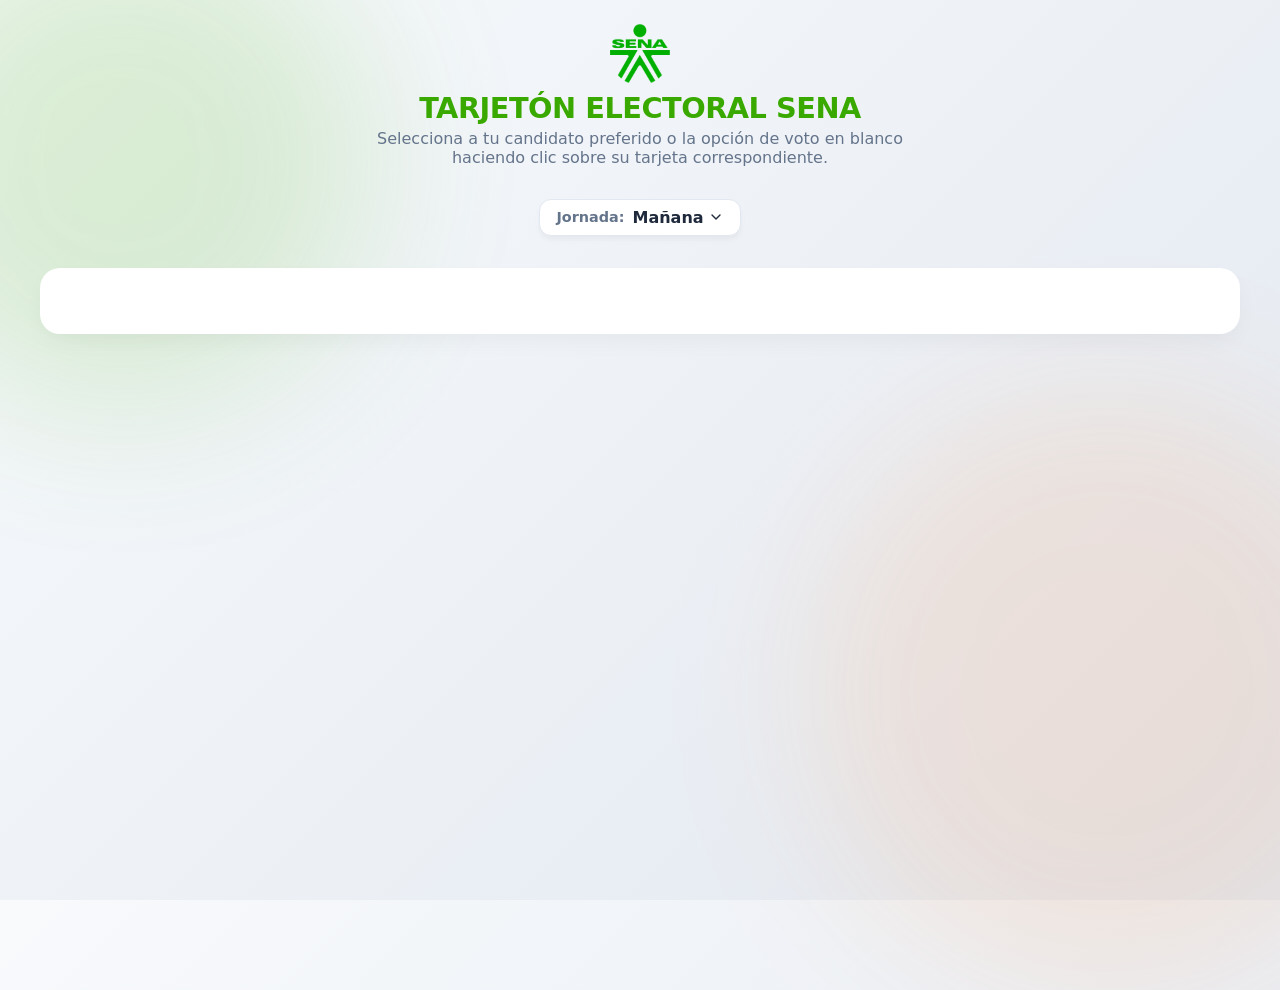
==== frontend/urna.html @ b86d9e75 "feat: rediseño de dashboard, filtros y exportacion pdf" ====
<!DOCTYPE html>
<html lang="es">
<head>
    <meta charset="UTF-8">
    <meta name="viewport" content="width=device-width, initial-scale=1.0">
    <title>Urna Virtual - VotaSena</title>
    <link rel="icon" type="image/png" href="assets/logo.png">
    <link rel="stylesheet" href="css/global.css?v=3">
    <link rel="stylesheet" href="css/urna.css?v=3">
</head>
<body>
    <!-- Decorative Blobs -->
    <div class="blob blob-1"></div>
    <div class="blob blob-2"></div>

    <img src="assets/logo.png" alt="SENA Logo" class="logo-header">
    <div class="urna-header-titles">
        <h1 class="urna-main-title">TARJETÓN ELECTORAL SENA</h1>
        <p class="urna-subtitle">Selecciona a tu candidato preferido o la opción de voto en blanco haciendo clic sobre su tarjeta correspondiente.</p>
    </div>
    
    <div class="jornada-selector" tabindex="0" id="jornadaSelectorContainer">
        <span class="jornada-label">Jornada:</span>
        <div class="custom-select">
            <span id="jornadaSelectedText">Mañana</span>
            <svg class="chevron-icon" xmlns="http://www.w3.org/2000/svg" width="16" height="16" viewBox="0 0 24 24" fill="none" stroke="currentColor" stroke-width="2" stroke-linecap="round" stroke-linejoin="round"><path d="m6 9 6 6 6-6"/></svg>
        </div>
        <div class="custom-options" id="jornadaOptions">
            <div class="custom-option selected" data-value="Mañana">Mañana</div>
            <div class="custom-option" data-value="Tarde">Tarde</div>
        </div>
    </div>
    <input type="hidden" id="jornadaSelect" value="Mañana">
    
    <div class="container">
        <div id="loader" class="loader"></div>
        <div id="tarjeton" class="candidatos-grid" style="display: none;">
            <!-- Los candidatos se inyectarán aquí con JS -->
        </div>
    </div>

    <!-- Modal de Confirmación -->
    <div class="modal-overlay" id="confirmModal">
        <div class="modal-content">
            <h2>¿Confirmas tu voto?</h2>
            <div id="modalCandidatoInfo" class="modal-info">
                <img id="modalImg" src="" alt="Candidato" class="modal-img">
                <h3 id="modalNombre" class="modal-nombre">Nombre</h3>
            </div>
            <div class="modal-buttons">
                <button class="btn-cancel" onclick="cerrarModal()">Cancelar</button>
                <button class="btn-confirm" onclick="enviarVoto()">Sí, Votar</button>
            </div>
        </div>
    </div>

    <!-- Pantalla de Éxito -->
    <div class="success-screen" id="successScreen">
        <div class="success-icon">✓</div>
        <h1>¡Voto Registrado!</h1>
        <p class="success-text">Gracias por participar. La pantalla se limpiará sola...</p>
    </div>

    <script src="js/urna.js"></script>
</body>
</html>
---- frontend/css/global.css ----
:root {
  --primary: #39A900;
  --primary-hover: #2d8200;
  --secondary: #FF6C00;
  --bg-color: #f8fafc;
  --card-bg: #ffffff;
  --text-main: #1e293b;
  --text-muted: #64748b;
  --success: #39A900;
  --border-color: #e2e8f0;
  --sidebar-width: 260px;
}

* {
  box-sizing: border-box;
  margin: 0;
  padding: 0;
  font-family: system-ui, -apple-system, "Segoe UI", Roboto, Helvetica, Arial, sans-serif;
}

body {
  background: linear-gradient(135deg, #f8fafc 0%, #e2e8f0 100%);
  color: var(--text-main);
  min-height: 100vh;
  overflow-x: hidden;
}

/* Compartidos */
.logo-header {
  width: 60px;
  height: auto;
  margin: 0 auto 0.5rem auto;
  display: block;
}

.mobile-logo {
  height: 40px;
}

h1 {
  font-size: 2.2rem;
  font-weight: 800;
  margin-bottom: 2rem;
  text-align: center;
  color: var(--primary);
  text-transform: uppercase;
  letter-spacing: -0.5px;
}

.container {
  max-width: 1200px;
  width: 100%;
  background: var(--card-bg);
  border: 1px solid rgba(255, 255, 255, 0.4);
  border-radius: 20px;
  padding: 2rem;
  box-shadow: 0 10px 25px -5px rgba(0, 0, 0, 0.05);
}

.icon {
  width: 1.2rem;
  height: 1.2rem;
  margin-right: 0.5rem;
  display: inline-block;
  vertical-align: middle;
}

/* Loader */
.loader {
  border: 4px solid var(--border-color);
  border-left-color: var(--primary);
  border-radius: 50%;
  width: 40px;
  height: 40px;
  animation: spin 1s linear infinite;
  margin: 2rem auto;
}

@keyframes spin { 0% { transform: rotate(0deg); } 100% { transform: rotate(360deg); } }

@media (max-width: 768px) {
  body:not(.admin-layout) {
    padding: 1rem;
  }
  .container {
    padding: 1.5rem;
  }
  h1 {
    font-size: 1.8rem;
  }
}
---- frontend/css/urna.css ----
/* LAYOUT DE LA URNA */
body:not(.admin-layout) {
  display: flex;
  flex-direction: column;
  align-items: center;
  padding: 1.5rem;
}

.urna-header-titles {
  text-align: center;
  margin-bottom: 2rem;
}

.urna-main-title {
  margin-bottom: 0.25rem;
  font-size: 1.8rem;
}

.urna-subtitle {
  color: var(--text-muted);
  font-size: 1rem;
  max-width: 600px;
  margin: 0 auto;
}

/* Decoración Blobs */
.blob {
  position: absolute;
  border-radius: 50%;
  filter: blur(80px);
  z-index: -1;
  opacity: 0.5;
  pointer-events: none;
}
.blob-1 {
  top: -10%; left: -10%; width: 500px; height: 500px;
  background: rgba(57, 169, 0, 0.3);
}
.blob-2 {
  bottom: -10%; right: -10%; width: 600px; height: 600px;
  background: rgba(255, 108, 0, 0.2);
}

/* Jornada Selector */
.jornada-selector {
  position: relative;
  margin-bottom: 2rem;
  background: var(--card-bg);
  padding: 0.5rem 1rem;
  border-radius: 12px;
  border: 1px solid var(--border-color);
  display: flex;
  align-items: center;
  gap: 0.5rem;
  box-shadow: 0 4px 6px -1px rgba(0,0,0,0.05);
  cursor: pointer;
  user-select: none;
  z-index: 50;
}

.jornada-label {
  font-size: 0.9rem;
  color: var(--text-muted);
  font-weight: 600;
}

.custom-select {
  display: flex;
  align-items: center;
  gap: 0.25rem;
  color: var(--text-main);
  font-weight: 700;
  font-size: 1rem;
}

.chevron-icon { transition: transform 0.2s ease; }
.jornada-selector.open .chevron-icon { transform: rotate(180deg); }

.custom-options {
  position: absolute;
  top: calc(100% + 0.5rem);
  left: 0; right: 0;
  background: var(--card-bg);
  border: 1px solid var(--border-color);
  border-radius: 12px;
  box-shadow: 0 10px 15px -3px rgba(0,0,0,0.1);
  overflow: hidden;
  opacity: 0;
  pointer-events: none;
  transform: translateY(-10px);
  transition: all 0.2s ease;
}

.jornada-selector.open .custom-options {
  opacity: 1;
  pointer-events: all;
  transform: translateY(0);
}

.custom-option {
  padding: 0.75rem 1rem;
  color: var(--text-main);
  font-weight: 600;
  transition: background 0.2s;
}
.custom-option:hover { background: var(--bg-color); }
.custom-option.selected {
  color: var(--primary);
  background: rgba(57, 169, 0, 0.05);
}

/* Grid de Candidatos (Urna) */
.candidatos-grid {
  display: grid;
  grid-template-columns: repeat(auto-fit, minmax(240px, 1fr));
  gap: 1.5rem;
  width: 100%;
}

.candidato-card {
  background: var(--card-bg);
  border: 1px solid var(--border-color);
  border-radius: 16px;
  padding: 0;
  text-align: center;
  cursor: pointer;
  transition: all 0.3s cubic-bezier(0.4, 0, 0.2, 1);
  position: relative;
  overflow: hidden;
  box-shadow: 0 4px 6px -1px rgba(0, 0, 0, 0.05);
  display: flex;
  flex-direction: column;
  justify-content: space-between;
}

.candidato-card:hover {
  transform: translateY(-5px);
  box-shadow: 0 15px 25px -5px rgba(0,0,0,0.1);
  border-color: var(--primary);
}

.candidato-card::before {
  content: '';
  position: absolute;
  top: 0; left: 0; right: 0; height: 4px;
  background: var(--candidato-color, var(--primary));
}

.card-image-wrapper {
  position: relative;
  padding: 1.5rem 1rem 1rem 1rem;
  display: flex;
  justify-content: center;
  align-items: center;
}

.card-color-backdrop {
  position: absolute;
  top: 0; left: 0; right: 0; bottom: 50%;
  background: var(--bg-color);
  z-index: 0;
  border-radius: 16px 16px 0 0;
}

.candidato-img {
  position: relative;
  z-index: 1;
  width: 110px;
  height: 110px;
  border-radius: 50%;
  margin: 0;
  object-fit: cover;
  object-position: center;
  border: 4px solid var(--border-color);
  background-color: white;
  transition: transform 0.4s cubic-bezier(0.34, 1.56, 0.64, 1);
}

.candidato-card:hover .candidato-img {
  transform: scale(1.1) translateY(-5px);
  box-shadow: 0 15px 25px -5px rgba(0,0,0,0.15);
}

.candidato-info {
  padding: 0 1rem 1.5rem 1rem;
  flex-grow: 1;
  display: flex;
  flex-direction: column;
  align-items: center;
}

.candidato-badge {
  font-size: 0.85rem;
  font-weight: 800;
  padding: 0.25rem 0.75rem;
  border-radius: 99px;
  text-transform: uppercase;
  letter-spacing: 0.05em;
  margin-bottom: 0.75rem;
  border-width: 1px;
  border-style: solid;
}

.candidato-nombre {
  font-size: 1.25rem;
  font-weight: 700;
  color: var(--text-main);
  margin: 0;
  line-height: 1.2;
}

.card-action {
  padding: 0.75rem 1rem;
  border-top: 1px solid var(--border-color);
  background: var(--bg-color);
  border-radius: 0 0 16px 16px;
  overflow: hidden;
  position: relative;
}

.btn-vote-hover {
  display: block;
  font-weight: 700;
  color: var(--primary);
  font-size: 0.9rem;
  transition: all 0.3s ease;
  transform: translateY(20px);
  opacity: 0;
}

.candidato-card:hover .btn-vote-hover {
  transform: translateY(0);
  opacity: 1;
}

.candidato-card:hover .card-action {
  background: rgba(57, 169, 0, 0.05);
}

/* Modal */
.modal-overlay {
  position: fixed; top: 0; left: 0; right: 0; bottom: 0;
  background: rgba(15, 23, 42, 0.6);
  backdrop-filter: blur(4px);
  display: flex; align-items: center; justify-content: center;
  opacity: 0; pointer-events: none;
  transition: opacity 0.3s ease;
  z-index: 1000;
}
.modal-overlay.active { opacity: 1; pointer-events: all; }

.modal-content {
  background: var(--card-bg);
  border: 1px solid var(--border-color);
  padding: 2rem;
  border-radius: 20px;
  text-align: center;
  max-width: 400px;
  width: 90%;
  transform: scale(0.9);
  transition: transform 0.3s cubic-bezier(0.34, 1.56, 0.64, 1);
  box-shadow: 0 20px 25px -5px rgba(0, 0, 0, 0.1);
}
.modal-overlay.active .modal-content { transform: scale(1); }

.modal-info { margin: 1.5rem 0; }
.modal-img {
  width: 120px; height: 120px;
  border-radius: 50%; object-fit: cover; object-position: center;
  border: 4px solid var(--primary);
}
.modal-nombre { font-size: 1.5rem; margin-top: 1rem; }

.modal-buttons {
  display: flex; gap: 0.75rem; justify-content: center; margin-top: 1.5rem;
}

button {
  padding: 0.75rem 1.5rem;
  border-radius: 10px;
  font-size: 1rem;
  font-weight: 600;
  cursor: pointer;
  border: none;
  transition: all 0.2s ease;
}

.btn-confirm { background: var(--primary); color: white; }
.btn-confirm:hover { background: var(--primary-hover); }
.btn-cancel { background: var(--bg-color); color: var(--text-main); border: 1px solid var(--border-color); }

/* Mensaje Éxito */
.success-screen {
  position: fixed; top: 0; left: 0; right: 0; bottom: 0;
  background: var(--bg-color);
  display: flex; flex-direction: column; align-items: center; justify-content: center;
  z-index: 2000;
  opacity: 0; pointer-events: none;
  transition: opacity 0.5s ease;
}
.success-screen.active { opacity: 1; pointer-events: all; }
.success-icon {
  font-size: 6rem; color: var(--primary); margin-bottom: 1rem;
  animation: scaleIn 0.5s cubic-bezier(0.34, 1.56, 0.64, 1) forwards;
}
.success-text { font-size: 1.2rem; color: var(--text-muted); margin-top: 1rem; }
@keyframes scaleIn { from { transform: scale(0); } to { transform: scale(1); } }

@media (max-width: 768px) {
  .candidatos-grid { grid-template-columns: 1fr; }
  .modal-content { padding: 2rem 1rem; }
}
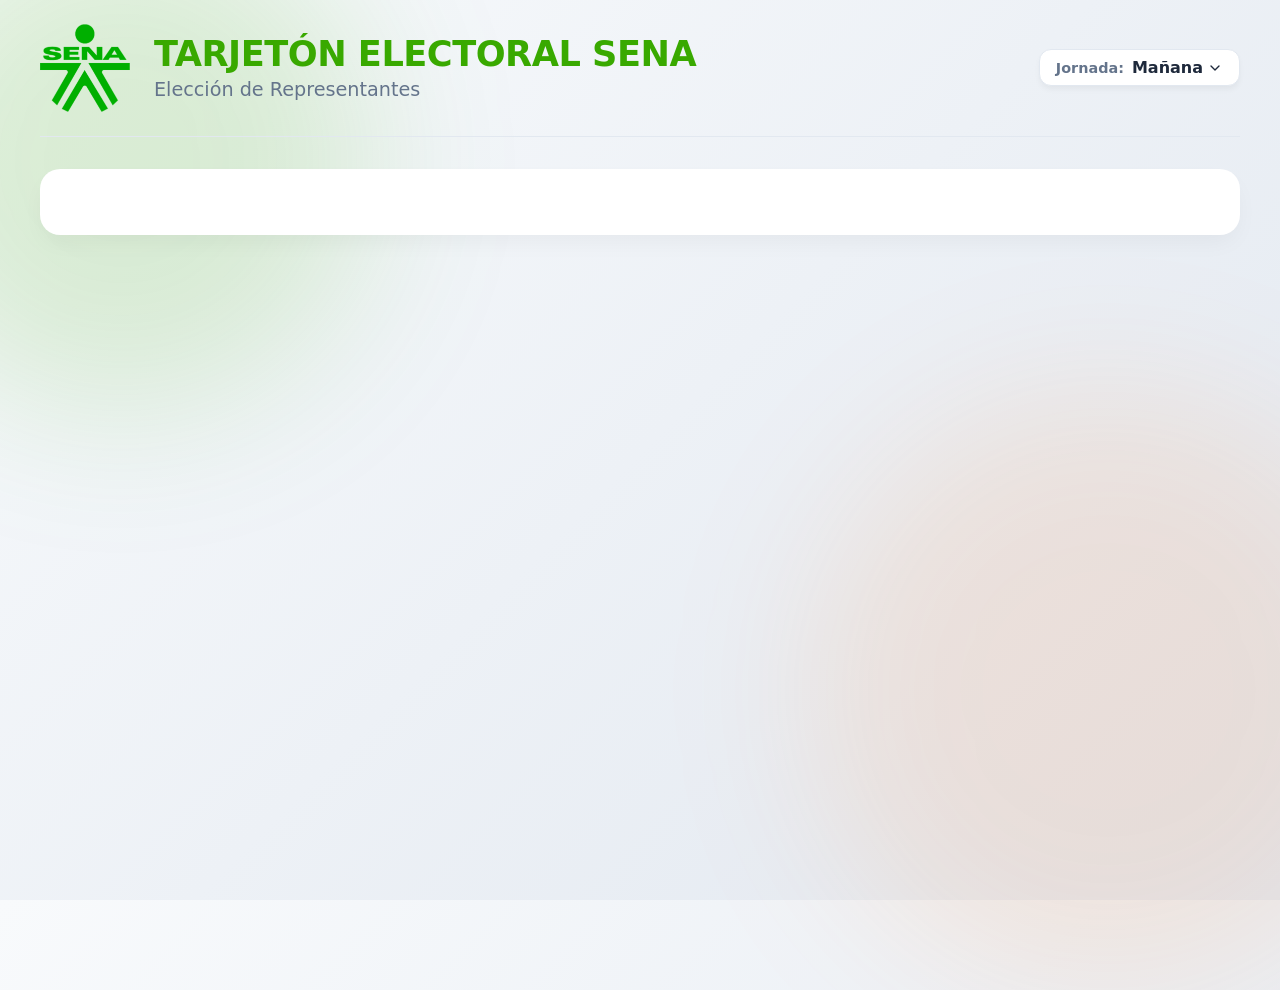
==== commit 6b84e00d: "style: rediseño visual y mejor interfaz premium" ====
--- a/frontend/urna.html
+++ b/frontend/urna.html
@@ -13,23 +13,29 @@
     <div class="blob blob-1"></div>
     <div class="blob blob-2"></div>
 
-    <img src="assets/logo.png" alt="SENA Logo" class="logo-header">
-    <div class="urna-header-titles">
-        <h1 class="urna-main-title">TARJETÓN ELECTORAL SENA</h1>
-        <p class="urna-subtitle">Selecciona a tu candidato preferido o la opción de voto en blanco haciendo clic sobre su tarjeta correspondiente.</p>
-    </div>
-    
-    <div class="jornada-selector" tabindex="0" id="jornadaSelectorContainer">
-        <span class="jornada-label">Jornada:</span>
-        <div class="custom-select">
-            <span id="jornadaSelectedText">Mañana</span>
-            <svg class="chevron-icon" xmlns="http://www.w3.org/2000/svg" width="16" height="16" viewBox="0 0 24 24" fill="none" stroke="currentColor" stroke-width="2" stroke-linecap="round" stroke-linejoin="round"><path d="m6 9 6 6 6-6"/></svg>
+    <header class="urna-top-header">
+        <div class="urna-header-left">
+            <img src="assets/logo.png" alt="SENA Logo" class="urna-logo">
+            <div class="urna-header-text">
+                <h1 class="urna-main-title">TARJETÓN ELECTORAL SENA</h1>
+                <p class="urna-subtitle">Elección de Representantes</p>
+            </div>
         </div>
-        <div class="custom-options" id="jornadaOptions">
-            <div class="custom-option selected" data-value="Mañana">Mañana</div>
-            <div class="custom-option" data-value="Tarde">Tarde</div>
+        
+        <div class="urna-header-right">
+            <div class="jornada-selector" tabindex="0" id="jornadaSelectorContainer">
+                <span class="jornada-label">Jornada:</span>
+                <div class="custom-select">
+                    <span id="jornadaSelectedText">Mañana</span>
+                    <svg class="chevron-icon" xmlns="http://www.w3.org/2000/svg" width="16" height="16" viewBox="0 0 24 24" fill="none" stroke="currentColor" stroke-width="2" stroke-linecap="round" stroke-linejoin="round"><path d="m6 9 6 6 6-6"/></svg>
+                </div>
+                <div class="custom-options" id="jornadaOptions">
+                    <div class="custom-option selected" data-value="Mañana">Mañana</div>
+                    <div class="custom-option" data-value="Tarde">Tarde</div>
+                </div>
+            </div>
         </div>
-    </div>
+    </header>
     <input type="hidden" id="jornadaSelect" value="Mañana">
     
     <div class="container">
--- a/frontend/css/urna.css
+++ b/frontend/css/urna.css
@@ -6,21 +6,47 @@
   padding: 1.5rem;
 }
 
-.urna-header-titles {
-  text-align: center;
+.urna-top-header {
+  width: 100%;
+  max-width: 1200px;
+  display: flex;
+  justify-content: space-between;
+  align-items: center;
+  padding-bottom: 1.5rem;
   margin-bottom: 2rem;
+  border-bottom: 1px solid var(--border-color);
+}
+
+.urna-header-left {
+  display: flex;
+  align-items: center;
+  gap: 1.5rem;
+}
+
+.urna-logo {
+  width: 90px;
+  height: auto;
+}
+
+.urna-header-text {
+  display: flex;
+  flex-direction: column;
+  text-align: left;
 }
 
 .urna-main-title {
-  margin-bottom: 0.25rem;
-  font-size: 1.8rem;
+  color: var(--primary);
+  font-size: 2.2rem;
+  font-weight: 800;
+  margin: 0;
+  line-height: 1.1;
 }
 
 .urna-subtitle {
   color: var(--text-muted);
-  font-size: 1rem;
-  max-width: 600px;
-  margin: 0 auto;
+  font-size: 1.2rem;
+  margin: 0;
+  margin-top: 0.25rem;
 }
 
 /* Decoración Blobs */
@@ -41,10 +67,9 @@
   background: rgba(255, 108, 0, 0.2);
 }
 
-/* Jornada Selector */
 .jornada-selector {
   position: relative;
-  margin-bottom: 2rem;
+  margin-bottom: 0;
   background: var(--card-bg);
   padding: 0.5rem 1rem;
   border-radius: 12px;
@@ -112,77 +137,69 @@
 /* Grid de Candidatos (Urna) */
 .candidatos-grid {
   display: grid;
-  grid-template-columns: repeat(auto-fit, minmax(240px, 1fr));
+  grid-template-columns: repeat(auto-fit, minmax(220px, 1fr));
   gap: 1.5rem;
   width: 100%;
 }
 
 .candidato-card {
-  background: var(--card-bg);
-  border: 1px solid var(--border-color);
-  border-radius: 16px;
+  background: linear-gradient(145deg, #ffffff, #f8fafc);
+  border: 1px solid rgba(0,0,0,0.03);
+  border-radius: 24px;
   padding: 0;
   text-align: center;
   cursor: pointer;
-  transition: all 0.3s cubic-bezier(0.4, 0, 0.2, 1);
-  position: relative;
-  overflow: hidden;
-  box-shadow: 0 4px 6px -1px rgba(0, 0, 0, 0.05);
+  transition: all 0.5s cubic-bezier(0.25, 0.8, 0.25, 1);
+  position: relative;
+  box-shadow: 
+    0 10px 30px -10px rgba(0, 0, 0, 0.05),
+    inset 0 0 0 1px rgba(255,255,255,1);
   display: flex;
   flex-direction: column;
   justify-content: space-between;
+  overflow: hidden;
 }
 
 .candidato-card:hover {
-  transform: translateY(-5px);
-  box-shadow: 0 15px 25px -5px rgba(0,0,0,0.1);
-  border-color: var(--primary);
-}
-
-.candidato-card::before {
-  content: '';
-  position: absolute;
-  top: 0; left: 0; right: 0; height: 4px;
-  background: var(--candidato-color, var(--primary));
+  transform: translateY(-12px);
+  box-shadow: 
+    0 25px 50px -12px rgba(0, 0, 0, 0.15),
+    0 0 0 2px var(--primary);
+  border-color: transparent;
 }
 
 .card-image-wrapper {
   position: relative;
-  padding: 1.5rem 1rem 1rem 1rem;
+  padding: 2rem 1rem 1rem 1rem;
   display: flex;
   justify-content: center;
   align-items: center;
-}
-
-.card-color-backdrop {
-  position: absolute;
-  top: 0; left: 0; right: 0; bottom: 50%;
-  background: var(--bg-color);
-  z-index: 0;
-  border-radius: 16px 16px 0 0;
+  background: radial-gradient(circle at top center, rgba(57, 169, 0, 0.08) 0%, transparent 70%);
 }
 
 .candidato-img {
   position: relative;
-  z-index: 1;
-  width: 110px;
-  height: 110px;
+  z-index: 3;
+  width: 100px;
+  height: 100px;
   border-radius: 50%;
   margin: 0;
   object-fit: cover;
   object-position: center;
-  border: 4px solid var(--border-color);
+  border: 4px solid #ffffff;
   background-color: white;
-  transition: transform 0.4s cubic-bezier(0.34, 1.56, 0.64, 1);
+  transition: all 0.5s cubic-bezier(0.25, 0.8, 0.25, 1);
+  box-shadow: 0 10px 20px -5px rgba(0,0,0,0.1);
 }
 
 .candidato-card:hover .candidato-img {
-  transform: scale(1.1) translateY(-5px);
-  box-shadow: 0 15px 25px -5px rgba(0,0,0,0.15);
+  transform: scale(1.08) translateY(-5px);
+  box-shadow: 0 15px 35px -5px rgba(57,169,0,0.3);
+  border-color: #f0fdf4;
 }
 
 .candidato-info {
-  padding: 0 1rem 1.5rem 1rem;
+  padding: 0 1rem 1rem 1rem;
   flex-grow: 1;
   display: flex;
   flex-direction: column;
@@ -190,51 +207,53 @@
 }
 
 .candidato-badge {
-  font-size: 0.85rem;
+  font-size: 0.75rem;
   font-weight: 800;
-  padding: 0.25rem 0.75rem;
+  padding: 0.3rem 0.8rem;
   border-radius: 99px;
   text-transform: uppercase;
   letter-spacing: 0.05em;
   margin-bottom: 0.75rem;
-  border-width: 1px;
-  border-style: solid;
+  background: rgba(57, 169, 0, 0.1);
+  color: var(--primary);
+  border: none;
 }
 
 .candidato-nombre {
-  font-size: 1.25rem;
-  font-weight: 700;
+  font-size: 1.2rem;
+  font-weight: 800;
   color: var(--text-main);
   margin: 0;
   line-height: 1.2;
 }
 
 .card-action {
-  padding: 0.75rem 1rem;
-  border-top: 1px solid var(--border-color);
-  background: var(--bg-color);
-  border-radius: 0 0 16px 16px;
-  overflow: hidden;
-  position: relative;
+  padding: 1rem;
+  background: transparent;
+  border-top: 1px solid rgba(0,0,0,0.04);
+  border-radius: 0 0 24px 24px;
+  position: relative;
+  transition: all 0.4s ease;
 }
 
 .btn-vote-hover {
   display: block;
-  font-weight: 700;
-  color: var(--primary);
-  font-size: 0.9rem;
-  transition: all 0.3s ease;
-  transform: translateY(20px);
-  opacity: 0;
+  font-weight: 800;
+  color: var(--text-muted);
+  font-size: 0.85rem;
+  transition: all 0.4s ease;
+  text-transform: uppercase;
+  letter-spacing: 0.05em;
+}
+
+.candidato-card:hover .card-action {
+  background: var(--primary);
+  border-color: var(--primary);
 }
 
 .candidato-card:hover .btn-vote-hover {
-  transform: translateY(0);
-  opacity: 1;
-}
-
-.candidato-card:hover .card-action {
-  background: rgba(57, 169, 0, 0.05);
+  color: #ffffff;
+  transform: scale(1.05);
 }
 
 /* Modal */
@@ -309,4 +328,13 @@
 @media (max-width: 768px) {
   .candidatos-grid { grid-template-columns: 1fr; }
   .modal-content { padding: 2rem 1rem; }
-}
+  
+  .urna-top-header {
+    flex-direction: column;
+    align-items: flex-start;
+    gap: 1.5rem;
+  }
+  .urna-main-title { font-size: 1.5rem; }
+  .urna-logo { width: 60px; }
+  .urna-header-left { gap: 1rem; }
+}
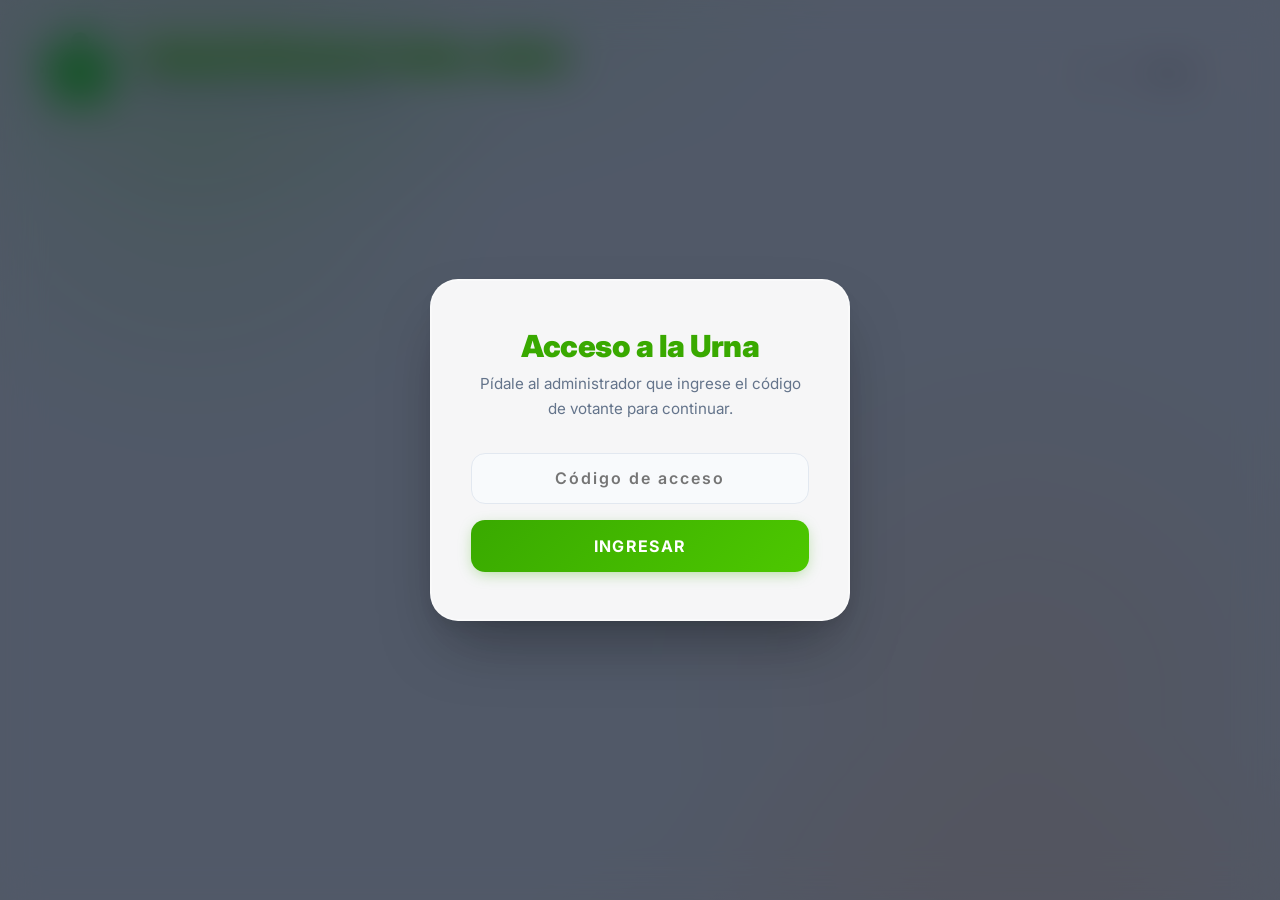
==== commit f3738dbd: "feat: refactor modular frontend, jwt auth, cloud db port config and codebase cleanup" ====
--- a/frontend/urna.html
+++ b/frontend/urna.html
@@ -5,23 +5,31 @@
     <meta name="viewport" content="width=device-width, initial-scale=1.0">
     <title>Urna Virtual - VotaSena</title>
     <link rel="icon" type="image/png" href="assets/logo.png">
-    <link rel="stylesheet" href="css/global.css?v=3">
-    <link rel="stylesheet" href="css/urna.css?v=3">
+    <link rel="stylesheet" href="css/global.css">
+    <link rel="stylesheet" href="css/urna.css">
 </head>
 <body>
-    <!-- Decorative Blobs -->
+
+    <!-- MÓDULO: Autenticación -->
+    <auth-modal
+        modal-title="Acceso a la Urna"
+        modal-desc="Pídale al administrador que ingrese el código de votante para continuar."
+        placeholder="Código de acceso">
+    </auth-modal>
+
     <div class="blob blob-1"></div>
     <div class="blob blob-2"></div>
 
+    <!-- MÓDULO: Encabezado -->
     <header class="urna-top-header">
         <div class="urna-header-left">
             <img src="assets/logo.png" alt="SENA Logo" class="urna-logo">
             <div class="urna-header-text">
                 <h1 class="urna-main-title">TARJETÓN ELECTORAL SENA</h1>
-                <p class="urna-subtitle">Elección de Representantes</p>
+                <p class="urna-subtitle">Elección de Representantes 2026</p>
             </div>
         </div>
-        
+
         <div class="urna-header-right">
             <div class="jornada-selector" tabindex="0" id="jornadaSelectorContainer">
                 <span class="jornada-label">Jornada:</span>
@@ -36,16 +44,16 @@
             </div>
         </div>
     </header>
+
     <input type="hidden" id="jornadaSelect" value="Mañana">
-    
+
+    <!-- MÓDULO: Tarjetón Electoral -->
     <div class="container">
         <div id="loader" class="loader"></div>
-        <div id="tarjeton" class="candidatos-grid" style="display: none;">
-            <!-- Los candidatos se inyectarán aquí con JS -->
-        </div>
+        <div id="tarjeton" class="candidatos-grid" style="display:none;"></div>
     </div>
 
-    <!-- Modal de Confirmación -->
+    <!-- MÓDULO: Confirmación de Voto -->
     <div class="modal-overlay" id="confirmModal">
         <div class="modal-content">
             <h2>¿Confirmas tu voto?</h2>
@@ -60,13 +68,14 @@
         </div>
     </div>
 
-    <!-- Pantalla de Éxito -->
+    <!-- MÓDULO: Notificación de Éxito -->
     <div class="success-screen" id="successScreen">
         <div class="success-icon">✓</div>
         <h1>¡Voto Registrado!</h1>
         <p class="success-text">Gracias por participar. La pantalla se limpiará sola...</p>
     </div>
 
+    <script src="js/auth-modal.js"></script>
     <script src="js/urna.js"></script>
 </body>
 </html>
--- a/frontend/css/global.css
+++ b/frontend/css/global.css
@@ -1,37 +1,47 @@
+@import url('https://fonts.googleapis.com/css2?family=Inter:wght@400;500;600;700;800;900&display=swap');
+
 :root {
   --primary: #39A900;
-  --primary-hover: #2d8200;
+  --primary-light: #4DC800;
+  --primary-dark: #2d8200;
   --secondary: #FF6C00;
-  --bg-color: #f8fafc;
+  --bg-color: #f0f4f8;
   --card-bg: #ffffff;
-  --text-main: #1e293b;
+  --text-main: #0f172a;
   --text-muted: #64748b;
   --success: #39A900;
   --border-color: #e2e8f0;
   --sidebar-width: 260px;
+  --glass: rgba(255,255,255,0.7);
+  --glass-border: rgba(255,255,255,0.9);
 }
 
 * {
   box-sizing: border-box;
   margin: 0;
   padding: 0;
-  font-family: system-ui, -apple-system, "Segoe UI", Roboto, Helvetica, Arial, sans-serif;
+  font-family: 'Inter', system-ui, -apple-system, "Segoe UI", Roboto, sans-serif;
 }
 
 body {
-  background: linear-gradient(135deg, #f8fafc 0%, #e2e8f0 100%);
+  background: #f0f4f8;
   color: var(--text-main);
   min-height: 100vh;
   overflow-x: hidden;
 }
 
-/* Compartidos */
-.logo-header {
-  width: 60px;
-  height: auto;
-  margin: 0 auto 0.5rem auto;
-  display: block;
-}
+/* --- Fondo Global --- */
+body::before {
+  content: '';
+  position: fixed;
+  inset: 0;
+  background:
+    radial-gradient(ellipse 80% 60% at 20% -10%, rgba(57,169,0,0.12) 0%, transparent 60%),
+    radial-gradient(ellipse 70% 50% at 80% 110%, rgba(255,108,0,0.08) 0%, transparent 60%);
+  pointer-events: none;
+  z-index: 0;
+}
+
 
 .mobile-logo {
   height: 40px;
@@ -39,7 +49,7 @@
 
 h1 {
   font-size: 2.2rem;
-  font-weight: 800;
+  font-weight: 900;
   margin-bottom: 2rem;
   text-align: center;
   color: var(--primary);
@@ -51,10 +61,12 @@
   max-width: 1200px;
   width: 100%;
   background: var(--card-bg);
-  border: 1px solid rgba(255, 255, 255, 0.4);
-  border-radius: 20px;
+  border: 1px solid rgba(255,255,255,0.6);
+  border-radius: 28px;
   padding: 2rem;
-  box-shadow: 0 10px 25px -5px rgba(0, 0, 0, 0.05);
+  box-shadow: 0 4px 24px -4px rgba(15,23,42,0.06), 0 1px 2px rgba(15,23,42,0.04);
+  position: relative;
+  z-index: 1;
 }
 
 .icon {
@@ -65,14 +77,14 @@
   vertical-align: middle;
 }
 
-/* Loader */
+/* --- Spinner de Carga --- */
 .loader {
-  border: 4px solid var(--border-color);
+  border: 3px solid var(--border-color);
   border-left-color: var(--primary);
   border-radius: 50%;
-  width: 40px;
-  height: 40px;
-  animation: spin 1s linear infinite;
+  width: 36px;
+  height: 36px;
+  animation: spin 0.8s linear infinite;
   margin: 2rem auto;
 }
 
@@ -89,3 +101,116 @@
     font-size: 1.8rem;
   }
 }
+
+/* --- Modal de Autenticación --- */
+.auth-overlay {
+  position: fixed;
+  inset: 0;
+  background: rgba(15, 23, 42, 0.7);
+  backdrop-filter: blur(20px) saturate(180%);
+  -webkit-backdrop-filter: blur(20px) saturate(180%);
+  display: flex;
+  align-items: center;
+  justify-content: center;
+  z-index: 9999;
+  transition: opacity 0.4s ease;
+}
+
+.auth-overlay.hidden {
+  opacity: 0;
+  pointer-events: none;
+}
+
+.auth-modal {
+  background: rgba(255,255,255,0.95);
+  border: 1px solid rgba(255,255,255,0.5);
+  padding: 3rem 2.5rem;
+  border-radius: 28px;
+  text-align: center;
+  max-width: 420px;
+  width: 90%;
+  box-shadow:
+    0 0 0 1px rgba(255,255,255,0.3) inset,
+    0 32px 64px -16px rgba(0, 0, 0, 0.35),
+    0 8px 16px -4px rgba(0,0,0,0.1);
+  transform: scale(1) translateY(0);
+  transition: transform 0.5s cubic-bezier(0.34, 1.56, 0.64, 1), opacity 0.3s ease;
+}
+
+.auth-overlay.hidden .auth-modal {
+  transform: scale(0.92) translateY(10px);
+}
+
+.auth-title {
+  color: var(--primary);
+  font-size: 1.9rem;
+  margin-bottom: 0.5rem;
+  font-weight: 900;
+  letter-spacing: -0.5px;
+}
+
+.auth-desc {
+  color: var(--text-muted);
+  font-size: 0.95rem;
+  margin-bottom: 2rem;
+  line-height: 1.6;
+}
+
+.auth-input {
+  width: 100%;
+  padding: 0.9rem 1.2rem;
+  border-radius: 14px;
+  border: 1.5px solid var(--border-color);
+  background: #f8fafc;
+  font-size: 1rem;
+  text-align: center;
+  margin-bottom: 1rem;
+  outline: none;
+  transition: all 0.25s ease;
+  letter-spacing: 2px;
+  font-weight: 600;
+  color: var(--text-main);
+}
+
+.auth-input:focus {
+  border-color: var(--primary);
+  background: #ffffff;
+  box-shadow: 0 0 0 4px rgba(57, 169, 0, 0.12), 0 2px 8px rgba(57,169,0,0.1);
+}
+
+.auth-btn {
+  width: 100%;
+  background: linear-gradient(135deg, var(--primary) 0%, var(--primary-light) 100%);
+  color: white;
+  padding: 1rem;
+  border-radius: 14px;
+  border: none;
+  font-size: 1rem;
+  font-weight: 700;
+  cursor: pointer;
+  transition: all 0.25s ease;
+  text-transform: uppercase;
+  letter-spacing: 0.08em;
+  box-shadow: 0 4px 15px -3px rgba(57,169,0,0.4);
+}
+
+.auth-btn:hover {
+  transform: translateY(-2px);
+  box-shadow: 0 8px 25px -5px rgba(57, 169, 0, 0.5);
+  filter: brightness(1.05);
+}
+
+.auth-btn:active {
+  transform: translateY(0);
+}
+
+.auth-error {
+  color: #ef4444;
+  font-size: 0.88rem;
+  margin-top: 1rem;
+  font-weight: 600;
+  display: none;
+  background: rgba(239,68,68,0.08);
+  padding: 0.6rem 1rem;
+  border-radius: 8px;
+}
--- a/frontend/css/urna.css
+++ b/frontend/css/urna.css
@@ -3,9 +3,30 @@
   display: flex;
   flex-direction: column;
   align-items: center;
-  padding: 1.5rem;
-}
-
+  padding: 2rem 2rem 0 2rem;
+  height: 100vh;
+  overflow: hidden;
+}
+
+body:not(.admin-layout) .container {
+  background: transparent;
+  border: none;
+  box-shadow: none;
+  padding: 0;
+  flex-grow: 1;
+  display: flex;
+  flex-direction: column;
+  justify-content: center;
+  overflow-y: auto;
+  width: 100%;
+  padding-bottom: 2rem;
+  scrollbar-width: none;
+}
+body:not(.admin-layout) .container::-webkit-scrollbar {
+  display: none;
+}
+
+/* ── TOP HEADER ── */
 .urna-top-header {
   width: 100%;
   max-width: 1200px;
@@ -13,19 +34,23 @@
   justify-content: space-between;
   align-items: center;
   padding-bottom: 1.5rem;
-  margin-bottom: 2rem;
-  border-bottom: 1px solid var(--border-color);
+  margin-bottom: 1.5rem;
+  border-bottom: 1px solid rgba(0, 0, 0, 0.06);
+  flex-shrink: 0;
+  position: relative;
+  z-index: 1;
 }
 
 .urna-header-left {
   display: flex;
   align-items: center;
-  gap: 1.5rem;
+  gap: 1.25rem;
 }
 
 .urna-logo {
-  width: 90px;
+  width: 80px;
   height: auto;
+  filter: drop-shadow(0 4px 12px rgba(57,169,0,0.2));
 }
 
 .urna-header-text {
@@ -36,66 +61,78 @@
 
 .urna-main-title {
   color: var(--primary);
-  font-size: 2.2rem;
-  font-weight: 800;
+  font-size: 1.9rem;
+  font-weight: 900;
   margin: 0;
   line-height: 1.1;
+  letter-spacing: -0.5px;
 }
 
 .urna-subtitle {
   color: var(--text-muted);
-  font-size: 1.2rem;
+  font-size: 1rem;
   margin: 0;
-  margin-top: 0.25rem;
-}
-
-/* Decoración Blobs */
+  margin-top: 0.3rem;
+  font-weight: 500;
+}
+
+/* ── BLOBS ── */
 .blob {
-  position: absolute;
+  position: fixed;
   border-radius: 50%;
-  filter: blur(80px);
   z-index: -1;
-  opacity: 0.5;
   pointer-events: none;
 }
 .blob-1 {
-  top: -10%; left: -10%; width: 500px; height: 500px;
-  background: rgba(57, 169, 0, 0.3);
+  top: -20%; left: -10%;
+  width: 50vw; height: 50vw;
+  min-width: 500px; min-height: 500px;
+  background: radial-gradient(circle, rgba(57, 169, 0, 0.1) 0%, transparent 70%);
 }
 .blob-2 {
-  bottom: -10%; right: -10%; width: 600px; height: 600px;
-  background: rgba(255, 108, 0, 0.2);
-}
-
+  bottom: -20%; right: -10%;
+  width: 60vw; height: 60vw;
+  min-width: 600px; min-height: 600px;
+  background: radial-gradient(circle, rgba(255, 108, 0, 0.07) 0%, transparent 70%);
+}
+
+/* ── JORNADA SELECTOR ── */
 .jornada-selector {
   position: relative;
-  margin-bottom: 0;
-  background: var(--card-bg);
-  padding: 0.5rem 1rem;
-  border-radius: 12px;
-  border: 1px solid var(--border-color);
+  background: rgba(255,255,255,0.9);
+  backdrop-filter: blur(12px);
+  padding: 0.55rem 1.1rem;
+  border-radius: 14px;
+  border: 1.5px solid var(--border-color);
   display: flex;
   align-items: center;
   gap: 0.5rem;
-  box-shadow: 0 4px 6px -1px rgba(0,0,0,0.05);
+  box-shadow: 0 2px 8px -2px rgba(0,0,0,0.08);
   cursor: pointer;
   user-select: none;
   z-index: 50;
+  transition: border-color 0.2s ease, box-shadow 0.2s ease;
+}
+.jornada-selector:hover {
+  border-color: rgba(57,169,0,0.4);
+  box-shadow: 0 4px 12px -3px rgba(57,169,0,0.12);
 }
 
 .jornada-label {
-  font-size: 0.9rem;
+  font-size: 0.82rem;
   color: var(--text-muted);
   font-weight: 600;
+  text-transform: uppercase;
+  letter-spacing: 0.05em;
 }
 
 .custom-select {
   display: flex;
   align-items: center;
-  gap: 0.25rem;
+  gap: 0.3rem;
   color: var(--text-main);
   font-weight: 700;
-  font-size: 1rem;
+  font-size: 0.95rem;
 }
 
 .chevron-icon { transition: transform 0.2s ease; }
@@ -105,101 +142,104 @@
   position: absolute;
   top: calc(100% + 0.5rem);
   left: 0; right: 0;
-  background: var(--card-bg);
-  border: 1px solid var(--border-color);
-  border-radius: 12px;
-  box-shadow: 0 10px 15px -3px rgba(0,0,0,0.1);
+  background: rgba(255,255,255,0.98);
+  backdrop-filter: blur(16px);
+  border: 1.5px solid var(--border-color);
+  border-radius: 14px;
+  box-shadow: 0 12px 32px -8px rgba(15,23,42,0.12), 0 2px 8px rgba(15,23,42,0.04);
   overflow: hidden;
   opacity: 0;
   pointer-events: none;
-  transform: translateY(-10px);
-  transition: all 0.2s ease;
+  transform: translateY(-6px) scale(0.98);
+  transition: all 0.2s cubic-bezier(0.16, 1, 0.3, 1);
 }
 
 .jornada-selector.open .custom-options {
   opacity: 1;
   pointer-events: all;
-  transform: translateY(0);
+  transform: translateY(0) scale(1);
 }
 
 .custom-option {
-  padding: 0.75rem 1rem;
+  padding: 0.75rem 1.1rem;
   color: var(--text-main);
   font-weight: 600;
-  transition: background 0.2s;
-}
-.custom-option:hover { background: var(--bg-color); }
+  font-size: 0.95rem;
+  transition: background 0.15s;
+}
+.custom-option:hover { background: #f8fafc; }
 .custom-option.selected {
   color: var(--primary);
-  background: rgba(57, 169, 0, 0.05);
-}
-
-/* Grid de Candidatos (Urna) */
+  background: rgba(57, 169, 0, 0.06);
+  font-weight: 700;
+}
+
+/* ── GRID DE CANDIDATOS ── */
 .candidatos-grid {
   display: grid;
-  grid-template-columns: repeat(auto-fit, minmax(220px, 1fr));
+  grid-template-columns: repeat(auto-fit, minmax(230px, 1fr));
   gap: 1.5rem;
   width: 100%;
-}
-
+  max-width: 1100px;
+  margin: 0 auto;
+  align-items: stretch;
+}
+
+/* ── CANDIDATO CARD ── */
 .candidato-card {
-  background: linear-gradient(145deg, #ffffff, #f8fafc);
-  border: 1px solid rgba(0,0,0,0.03);
+  background: rgba(255, 255, 255, 0.85);
+  backdrop-filter: blur(16px) saturate(180%);
+  -webkit-backdrop-filter: blur(16px) saturate(180%);
+  border: 1.5px solid rgba(255, 255, 255, 0.95);
   border-radius: 24px;
   padding: 0;
   text-align: center;
   cursor: pointer;
-  transition: all 0.5s cubic-bezier(0.25, 0.8, 0.25, 1);
+  transition: transform 0.3s ease, box-shadow 0.3s ease, border-color 0.3s ease;
   position: relative;
-  box-shadow: 
-    0 10px 30px -10px rgba(0, 0, 0, 0.05),
-    inset 0 0 0 1px rgba(255,255,255,1);
+  box-shadow: 0 2px 12px -4px rgba(15,23,42,0.08), 0 1px 2px rgba(15,23,42,0.04);
   display: flex;
   flex-direction: column;
   justify-content: space-between;
   overflow: hidden;
+  will-change: transform;
 }
 
 .candidato-card:hover {
-  transform: translateY(-12px);
-  box-shadow: 
-    0 25px 50px -12px rgba(0, 0, 0, 0.15),
-    0 0 0 2px var(--primary);
-  border-color: transparent;
+  transform: translateY(-4px) scale(1.01);
+  box-shadow: 0 20px 40px -12px rgba(15,23,42,0.12), 0 4px 8px -2px rgba(15,23,42,0.06);
 }
 
 .card-image-wrapper {
   position: relative;
-  padding: 2rem 1rem 1rem 1rem;
+  padding: 2.5rem 1.5rem 1.5rem;
   display: flex;
   justify-content: center;
   align-items: center;
-  background: radial-gradient(circle at top center, rgba(57, 169, 0, 0.08) 0%, transparent 70%);
 }
 
 .candidato-img {
   position: relative;
   z-index: 3;
-  width: 100px;
-  height: 100px;
+  width: 110px;
+  height: 110px;
   border-radius: 50%;
   margin: 0;
   object-fit: cover;
   object-position: center;
   border: 4px solid #ffffff;
   background-color: white;
-  transition: all 0.5s cubic-bezier(0.25, 0.8, 0.25, 1);
-  box-shadow: 0 10px 20px -5px rgba(0,0,0,0.1);
+  transition: transform 0.35s ease, box-shadow 0.35s ease, border-color 0.35s ease;
+  box-shadow: 0 8px 24px -6px rgba(15,23,42,0.14);
 }
 
 .candidato-card:hover .candidato-img {
-  transform: scale(1.08) translateY(-5px);
-  box-shadow: 0 15px 35px -5px rgba(57,169,0,0.3);
-  border-color: #f0fdf4;
+  transform: scale(1.06);
+  box-shadow: 0 16px 32px -8px rgba(15,23,42,0.18);
 }
 
 .candidato-info {
-  padding: 0 1rem 1rem 1rem;
+  padding: 0 1.25rem 1rem;
   flex-grow: 1;
   display: flex;
   flex-direction: column;
@@ -207,43 +247,39 @@
 }
 
 .candidato-badge {
-  font-size: 0.75rem;
+  font-size: 0.7rem;
   font-weight: 800;
   padding: 0.3rem 0.8rem;
   border-radius: 99px;
   text-transform: uppercase;
-  letter-spacing: 0.05em;
-  margin-bottom: 0.75rem;
-  background: rgba(57, 169, 0, 0.1);
-  color: var(--primary);
-  border: none;
+  letter-spacing: 0.06em;
+  margin-bottom: 0.65rem;
 }
 
 .candidato-nombre {
-  font-size: 1.2rem;
+  font-size: 1.15rem;
   font-weight: 800;
   color: var(--text-main);
   margin: 0;
-  line-height: 1.2;
+  line-height: 1.3;
+  letter-spacing: -0.2px;
 }
 
 .card-action {
-  padding: 1rem;
-  background: transparent;
-  border-top: 1px solid rgba(0,0,0,0.04);
-  border-radius: 0 0 24px 24px;
-  position: relative;
-  transition: all 0.4s ease;
+  padding: 1.1rem 1.5rem;
+  background: rgba(248,250,252,0.6);
+  border-top: 1.5px solid rgba(0,0,0,0.04);
+  transition: all 0.35s ease;
 }
 
 .btn-vote-hover {
   display: block;
-  font-weight: 800;
+  font-weight: 700;
   color: var(--text-muted);
-  font-size: 0.85rem;
-  transition: all 0.4s ease;
+  font-size: 0.82rem;
+  transition: all 0.35s ease;
   text-transform: uppercase;
-  letter-spacing: 0.05em;
+  letter-spacing: 0.1em;
 }
 
 .candidato-card:hover .card-action {
@@ -253,14 +289,14 @@
 
 .candidato-card:hover .btn-vote-hover {
   color: #ffffff;
-  transform: scale(1.05);
-}
-
-/* Modal */
+}
+
+/* ── MODAL ── */
 .modal-overlay {
-  position: fixed; top: 0; left: 0; right: 0; bottom: 0;
-  background: rgba(15, 23, 42, 0.6);
-  backdrop-filter: blur(4px);
+  position: fixed; inset: 0;
+  background: rgba(15, 23, 42, 0.55);
+  backdrop-filter: blur(8px) saturate(180%);
+  -webkit-backdrop-filter: blur(8px) saturate(180%);
   display: flex; align-items: center; justify-content: center;
   opacity: 0; pointer-events: none;
   transition: opacity 0.3s ease;
@@ -269,49 +305,78 @@
 .modal-overlay.active { opacity: 1; pointer-events: all; }
 
 .modal-content {
-  background: var(--card-bg);
-  border: 1px solid var(--border-color);
-  padding: 2rem;
-  border-radius: 20px;
+  background: rgba(255,255,255,0.97);
+  border: 1.5px solid rgba(255,255,255,0.5);
+  padding: 2.5rem 2rem;
+  border-radius: 28px;
   text-align: center;
   max-width: 400px;
   width: 90%;
-  transform: scale(0.9);
-  transition: transform 0.3s cubic-bezier(0.34, 1.56, 0.64, 1);
-  box-shadow: 0 20px 25px -5px rgba(0, 0, 0, 0.1);
-}
-.modal-overlay.active .modal-content { transform: scale(1); }
+  transform: scale(0.92) translateY(10px);
+  transition: transform 0.4s cubic-bezier(0.34, 1.56, 0.64, 1);
+  box-shadow:
+    0 0 0 1px rgba(255,255,255,0.3) inset,
+    0 32px 64px -16px rgba(15,23,42,0.25),
+    0 8px 16px -4px rgba(15,23,42,0.08);
+}
+.modal-overlay.active .modal-content {
+  transform: scale(1) translateY(0);
+}
 
 .modal-info { margin: 1.5rem 0; }
 .modal-img {
-  width: 120px; height: 120px;
+  width: 110px; height: 110px;
   border-radius: 50%; object-fit: cover; object-position: center;
   border: 4px solid var(--primary);
-}
-.modal-nombre { font-size: 1.5rem; margin-top: 1rem; }
+  box-shadow: 0 8px 24px -6px rgba(57,169,0,0.3);
+}
+.modal-nombre {
+  font-size: 1.4rem;
+  margin-top: 1rem;
+  font-weight: 800;
+  color: var(--text-main);
+  letter-spacing: -0.3px;
+}
 
 .modal-buttons {
-  display: flex; gap: 0.75rem; justify-content: center; margin-top: 1.5rem;
+  display: flex; gap: 0.75rem; justify-content: center; margin-top: 1.75rem;
 }
 
 button {
-  padding: 0.75rem 1.5rem;
-  border-radius: 10px;
-  font-size: 1rem;
-  font-weight: 600;
+  padding: 0.8rem 1.6rem;
+  border-radius: 12px;
+  font-size: 0.95rem;
+  font-weight: 700;
   cursor: pointer;
   border: none;
   transition: all 0.2s ease;
-}
-
-.btn-confirm { background: var(--primary); color: white; }
-.btn-confirm:hover { background: var(--primary-hover); }
-.btn-cancel { background: var(--bg-color); color: var(--text-main); border: 1px solid var(--border-color); }
-
-/* Mensaje Éxito */
+  letter-spacing: 0.02em;
+}
+
+.btn-confirm {
+  background: linear-gradient(135deg, var(--primary) 0%, var(--primary-light) 100%);
+  color: white;
+  box-shadow: 0 4px 14px -3px rgba(57,169,0,0.4);
+}
+.btn-confirm:hover {
+  filter: brightness(1.08);
+  transform: translateY(-1px);
+  box-shadow: 0 8px 20px -5px rgba(57,169,0,0.45);
+}
+.btn-cancel {
+  background: #f1f5f9;
+  color: var(--text-muted);
+  border: 1.5px solid var(--border-color);
+}
+.btn-cancel:hover {
+  background: #e2e8f0;
+  color: var(--text-main);
+}
+
+/* ── SUCCESS SCREEN ── */
 .success-screen {
-  position: fixed; top: 0; left: 0; right: 0; bottom: 0;
-  background: var(--bg-color);
+  position: fixed; inset: 0;
+  background: linear-gradient(135deg, #f0fdf4 0%, #dcfce7 50%, #f0fdf4 100%);
   display: flex; flex-direction: column; align-items: center; justify-content: center;
   z-index: 2000;
   opacity: 0; pointer-events: none;
@@ -319,22 +384,138 @@
 }
 .success-screen.active { opacity: 1; pointer-events: all; }
 .success-icon {
-  font-size: 6rem; color: var(--primary); margin-bottom: 1rem;
-  animation: scaleIn 0.5s cubic-bezier(0.34, 1.56, 0.64, 1) forwards;
-}
-.success-text { font-size: 1.2rem; color: var(--text-muted); margin-top: 1rem; }
-@keyframes scaleIn { from { transform: scale(0); } to { transform: scale(1); } }
-
+  font-size: 6rem; color: var(--primary); margin-bottom: 1.5rem;
+  animation: scaleIn 0.6s cubic-bezier(0.34, 1.56, 0.64, 1) forwards;
+  filter: drop-shadow(0 8px 24px rgba(57,169,0,0.3));
+}
+.success-screen h1 { color: var(--text-main); }
+.success-text { font-size: 1.1rem; color: var(--text-muted); margin-top: 0.75rem; font-weight: 500; }
+@keyframes scaleIn { from { transform: scale(0) rotate(-15deg); } to { transform: scale(1) rotate(0); } }
+
+/* ═══════════════════════════════════════
+   RESPONSIVE — Urna
+   ─ 1024px  Tablet landscape
+   ─  768px  Tablet portrait
+   ─  480px  Mobile
+   ─  360px  Small mobile
+═══════════════════════════════════════ */
+
+/* ── 1024px: tablet landscape ── */
+@media (max-width: 1024px) {
+  body:not(.admin-layout) {
+    padding: 1.5rem 1.5rem 0 1.5rem;
+  }
+
+  .candidatos-grid {
+    grid-template-columns: repeat(3, 1fr);
+    gap: 1.25rem;
+  }
+
+  .urna-main-title { font-size: 1.7rem; }
+}
+
+/* ── 768px: tablet portrait ── */
 @media (max-width: 768px) {
-  .candidatos-grid { grid-template-columns: 1fr; }
-  .modal-content { padding: 2rem 1rem; }
-  
+  body:not(.admin-layout) {
+    padding: 1.25rem 1rem 0 1rem;
+    height: 100dvh; /* dynamic viewport on mobile browsers */
+  }
+
+  /* Header adaptado */
+  .urna-top-header {
+    flex-direction: row;
+    align-items: center;
+    justify-content: space-between;
+    gap: 0.75rem;
+    padding-bottom: 1rem;
+    margin-bottom: 1rem;
+  }
+  .urna-header-left { gap: 0.85rem; }
+  .urna-logo { width: 56px; }
+  .urna-main-title { font-size: 1.35rem; letter-spacing: -0.3px; }
+  .urna-subtitle { font-size: 0.85rem; }
+
+  /* Grid 2 columnas */
+  .candidatos-grid {
+    grid-template-columns: 1fr 1fr;
+    gap: 1rem;
+  }
+
+  /* Cards más compactas */
+  .card-image-wrapper { padding: 1.75rem 1rem 1rem; }
+  .candidato-img { width: 90px; height: 90px; }
+  .candidato-nombre { font-size: 1rem; }
+  .candidato-badge { font-size: 0.65rem; }
+  .card-action { padding: 0.9rem; }
+  .btn-vote-hover { font-size: 0.75rem; }
+
+  /* Modal */
+  .modal-content { padding: 1.75rem 1.25rem; max-width: 95%; }
+  .modal-img { width: 90px; height: 90px; }
+  .modal-nombre { font-size: 1.25rem; }
+
+  /* Selector jornada */
+  .jornada-label { display: none; }
+}
+
+/* ── 480px: móvil ── */
+@media (max-width: 480px) {
+  body:not(.admin-layout) {
+    padding: 1rem 0.75rem 0 0.75rem;
+  }
+
   .urna-top-header {
     flex-direction: column;
     align-items: flex-start;
-    gap: 1.5rem;
-  }
-  .urna-main-title { font-size: 1.5rem; }
-  .urna-logo { width: 60px; }
-  .urna-header-left { gap: 1rem; }
-}
+    gap: 0.75rem;
+    padding-bottom: 0.85rem;
+    margin-bottom: 0.85rem;
+  }
+  .urna-header-left { flex-direction: row; align-items: center; }
+  .urna-logo { width: 48px; }
+  .urna-main-title { font-size: 1.15rem; }
+  .urna-subtitle { display: none; } /* ocultar en pantallas muy pequeñas */
+
+  /* 1 columna en móvil */
+  .candidatos-grid {
+    grid-template-columns: 1fr;
+    gap: 0.85rem;
+  }
+
+  /* Cards horizontales en 1 columna */
+  .candidato-card {
+    flex-direction: row;
+    align-items: center;
+    border-radius: 18px;
+    text-align: left;
+  }
+  .card-image-wrapper {
+    padding: 1rem;
+    flex-shrink: 0;
+    background: transparent !important;
+  }
+  .candidato-img { width: 72px; height: 72px; }
+  .candidato-info {
+    padding: 0.75rem 0.75rem 0.75rem 0;
+    align-items: flex-start;
+    flex-grow: 1;
+  }
+  .candidato-badge { margin-bottom: 0.4rem; }
+  .candidato-nombre { font-size: 0.95rem; text-align: left; }
+  .card-action {
+    padding: 1rem;
+    border-top: none;
+    border-left: 1.5px solid rgba(0,0,0,0.04);
+    flex-shrink: 0;
+    display: flex;
+    align-items: center;
+  }
+  .btn-vote-hover { writing-mode: vertical-lr; font-size: 0.68rem; letter-spacing: 0.12em; }
+}
+
+/* ── 360px: móvil pequeño ── */
+@media (max-width: 360px) {
+  .urna-main-title { font-size: 1rem; }
+  .candidato-img { width: 60px; height: 60px; }
+  .candidato-nombre { font-size: 0.88rem; }
+}
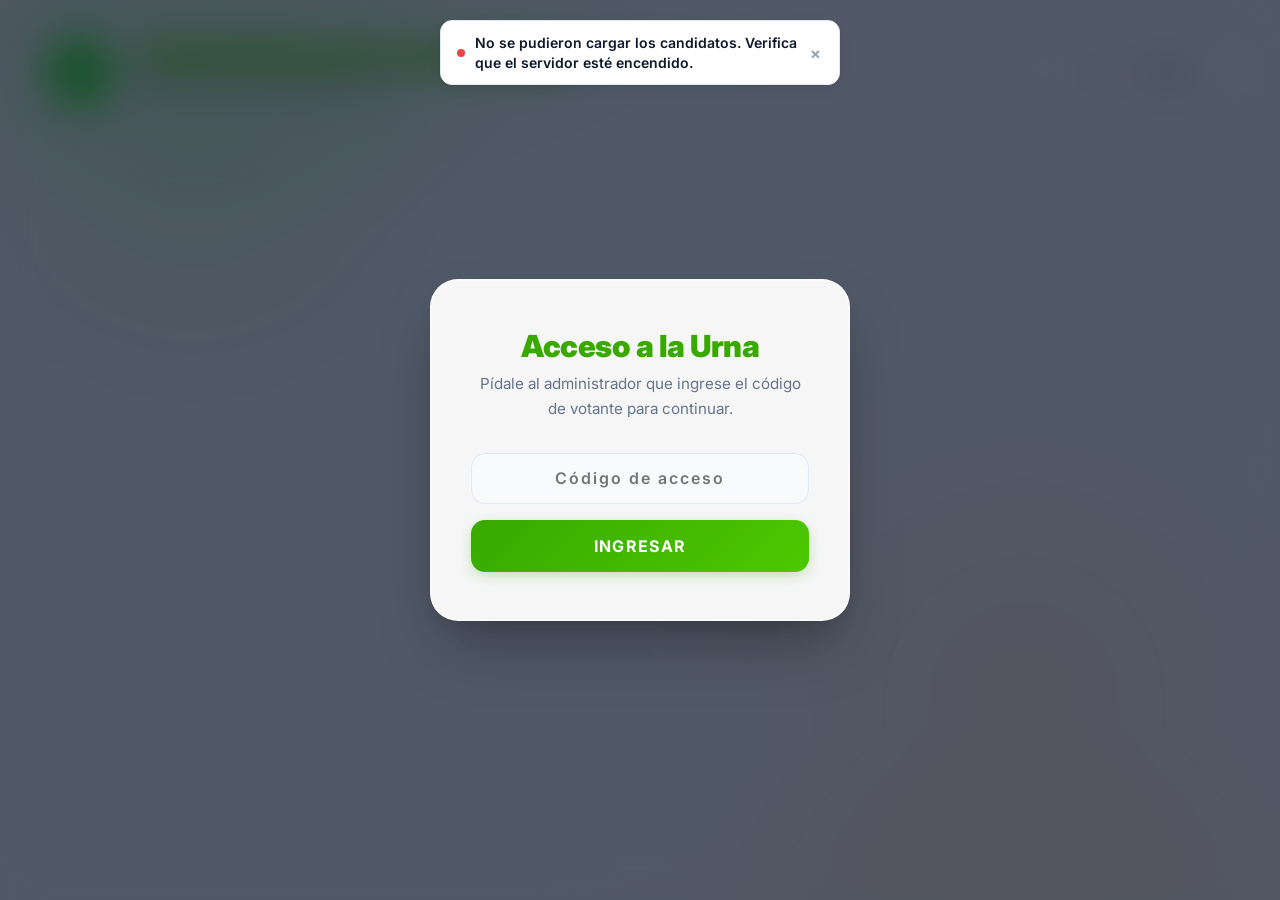
==== commit 65e99d90: "Mejora de la interfaz de usuario de autenticacion, logica de seguridad y animaciones" ====
--- a/frontend/urna.html
+++ b/frontend/urna.html
@@ -10,7 +10,7 @@
 </head>
 <body>
 
-    <!-- MÓDULO: Autenticación -->
+    <!-- MODULO: Autenticacion -->
     <auth-modal
         modal-title="Acceso a la Urna"
         modal-desc="Pídale al administrador que ingrese el código de votante para continuar."
@@ -35,7 +35,7 @@
                 <span class="jornada-label">Jornada:</span>
                 <div class="custom-select">
                     <span id="jornadaSelectedText">Mañana</span>
-                    <svg class="chevron-icon" xmlns="http://www.w3.org/2000/svg" width="16" height="16" viewBox="0 0 24 24" fill="none" stroke="currentColor" stroke-width="2" stroke-linecap="round" stroke-linejoin="round"><path d="m6 9 6 6 6-6"/></svg>
+                    <img src="assets/icons/chevron-down.svg" class="chevron-icon" width="16" height="16" alt="">
                 </div>
                 <div class="custom-options" id="jornadaOptions">
                     <div class="custom-option selected" data-value="Mañana">Mañana</div>
@@ -47,13 +47,13 @@
 
     <input type="hidden" id="jornadaSelect" value="Mañana">
 
-    <!-- MÓDULO: Tarjetón Electoral -->
+    <!-- MODULO: Tarjeton Electoral -->
     <div class="container">
         <div id="loader" class="loader"></div>
         <div id="tarjeton" class="candidatos-grid" style="display:none;"></div>
     </div>
 
-    <!-- MÓDULO: Confirmación de Voto -->
+    <!-- MODULO: Confirmacion de Voto -->
     <div class="modal-overlay" id="confirmModal">
         <div class="modal-content">
             <h2>¿Confirmas tu voto?</h2>
@@ -63,18 +63,22 @@
             </div>
             <div class="modal-buttons">
                 <button class="btn-cancel" onclick="cerrarModal()">Cancelar</button>
-                <button class="btn-confirm" onclick="enviarVoto()">Sí, Votar</button>
+                <button id="btnConfirmVote" class="btn-confirm" onclick="enviarVoto()">Sí, Votar</button>
             </div>
         </div>
     </div>
 
-    <!-- MÓDULO: Notificación de Éxito -->
-    <div class="success-screen" id="successScreen">
-        <div class="success-icon">✓</div>
-        <h1>¡Voto Registrado!</h1>
-        <p class="success-text">Gracias por participar. La pantalla se limpiará sola...</p>
+    <!-- MODULO: Notificacion de Exito -->
+    <div class="modal-overlay" id="successScreen">
+        <div class="modal-content success-modal">
+                <img src="assets/icons/check-success.svg" class="success-check-img" width="80" height="80" alt="Voto registrado">
+            <h2 class="success-title">¡Voto Registrado!</h2>
+            <p class="success-subtitle">Gracias por participar en esta elección.</p>
+            <div class="success-progress-bar"><div class="success-progress-fill" id="successProgressFill"></div></div>
+        </div>
     </div>
 
+    <script src="js/toast.js"></script>
     <script src="js/auth-modal.js"></script>
     <script src="js/urna.js"></script>
 </body>
--- a/frontend/css/global.css
+++ b/frontend/css/global.css
@@ -30,7 +30,6 @@
   overflow-x: hidden;
 }
 
-/* --- Fondo Global --- */
 body::before {
   content: '';
   position: fixed;
@@ -42,10 +41,7 @@
   z-index: 0;
 }
 
-
-.mobile-logo {
-  height: 40px;
-}
+.mobile-logo { height: 40px; }
 
 h1 {
   font-size: 2.2rem;
@@ -77,7 +73,6 @@
   vertical-align: middle;
 }
 
-/* --- Spinner de Carga --- */
 .loader {
   border: 3px solid var(--border-color);
   border-left-color: var(--primary);
@@ -91,18 +86,104 @@
 @keyframes spin { 0% { transform: rotate(0deg); } 100% { transform: rotate(360deg); } }
 
 @media (max-width: 768px) {
-  body:not(.admin-layout) {
-    padding: 1rem;
-  }
-  .container {
-    padding: 1.5rem;
-  }
-  h1 {
-    font-size: 1.8rem;
-  }
-}
-
-/* --- Modal de Autenticación --- */
+  body:not(.admin-layout) { padding: 1rem; }
+  .container { padding: 1.5rem; }
+  h1 { font-size: 1.8rem; }
+}
+
+/* -- Modal de Autenticacion -- */
+.confirm-overlay {
+  position: fixed;
+  inset: 0;
+  background: rgba(15, 23, 42, 0.55);
+  backdrop-filter: blur(8px);
+  -webkit-backdrop-filter: blur(8px);
+  display: flex;
+  align-items: center;
+  justify-content: center;
+  z-index: 99998;
+  opacity: 0;
+  pointer-events: none;
+  transition: opacity 0.25s ease;
+}
+.confirm-overlay.open {
+  opacity: 1;
+  pointer-events: auto;
+}
+.confirm-dialog {
+  background: #ffffff;
+  border: 1px solid var(--border-color);
+  border-radius: 20px;
+  padding: 2rem 2rem 1.5rem;
+  max-width: 360px;
+  width: 90%;
+  box-shadow: 0 24px 48px -12px rgba(15,23,42,0.25), 0 4px 12px rgba(15,23,42,0.08);
+  transform: scale(0.94) translateY(8px);
+  transition: transform 0.3s cubic-bezier(0.34,1.56,0.64,1), opacity 0.25s ease;
+  opacity: 0;
+  text-align: center;
+}
+.confirm-overlay.open .confirm-dialog {
+  transform: scale(1) translateY(0);
+  opacity: 1;
+}
+.confirm-icon {
+  width: 48px;
+  height: 48px;
+  background: rgba(239,68,68,0.08);
+  border-radius: 50%;
+  display: flex;
+  align-items: center;
+  justify-content: center;
+  margin: 0 auto 1rem;
+}
+.confirm-icon img { width: 22px; height: 22px; }
+.confirm-title {
+  font-size: 1.05rem;
+  font-weight: 800;
+  color: var(--text-main);
+  margin-bottom: 0.4rem;
+}
+.confirm-desc {
+  font-size: 0.875rem;
+  color: var(--text-muted);
+  line-height: 1.55;
+  margin-bottom: 1.5rem;
+}
+.confirm-actions {
+  display: flex;
+  gap: 0.75rem;
+}
+.confirm-btn {
+  flex: 1;
+  padding: 0.75rem;
+  border-radius: 12px;
+  border: 1.5px solid var(--border-color);
+  font-size: 0.88rem;
+  font-weight: 700;
+  cursor: pointer;
+  transition: all 0.18s ease;
+}
+.confirm-btn-cancel {
+  background: none;
+  color: var(--text-muted);
+}
+.confirm-btn-cancel:hover {
+  background: var(--bg-color);
+  color: var(--text-main);
+}
+.confirm-btn-confirm {
+  background: #ef4444;
+  border-color: #ef4444;
+  color: #ffffff;
+}
+.confirm-btn-confirm:hover {
+  background: #dc2626;
+  border-color: #dc2626;
+}
+
+/* -- Modal de Autenticacion -- */
+
 .auth-overlay {
   position: fixed;
   inset: 0;
@@ -200,17 +281,102 @@
   filter: brightness(1.05);
 }
 
-.auth-btn:active {
-  transform: translateY(0);
-}
-
-.auth-error {
-  color: #ef4444;
-  font-size: 0.88rem;
-  margin-top: 1rem;
+.auth-btn:active { transform: translateY(0); }
+
+.auth-btn:disabled {
+  opacity: 0.75;
+  cursor: not-allowed;
+  transform: none !important;
+  filter: none !important;
+}
+
+.auth-btn-spinner {
+  display: inline-block;
+  width: 14px;
+  height: 14px;
+  border: 2px solid rgba(255,255,255,0.4);
+  border-left-color: #ffffff;
+  border-radius: 50%;
+  animation: spin 0.7s linear infinite;
+  vertical-align: middle;
+  margin-right: 2px;
+}
+
+/* ── Notificaciones Toast ── */
+.custom-toast {
+  position: fixed;
+  top: 20px;
+  left: 50%;
+  transform: translateX(-50%) translateY(-120%);
+  background: #ffffff;
+  border: 1px solid #e2e8f0;
+  border-radius: 12px;
+  padding: 12px 16px;
+  display: flex;
+  align-items: center;
+  gap: 10px;
+  z-index: 99999;
+  max-width: 400px;
+  min-width: 260px;
+  box-shadow: 0 4px 16px -4px rgba(15,23,42,0.12), 0 1px 4px rgba(15,23,42,0.06);
+  opacity: 0;
+  pointer-events: none;
+  transition: transform 0.35s cubic-bezier(0.34, 1.56, 0.64, 1),
+              opacity 0.25s ease;
+}
+
+.custom-toast.show {
+  transform: translateX(-50%) translateY(0);
+  opacity: 1;
+  pointer-events: auto;
+}
+
+.toast-error   { --toast-accent: #ef4444; }
+.toast-success { --toast-accent: #22c55e; }
+.toast-warning { --toast-accent: #f59e0b; }
+.toast-info    { --toast-accent: #3b82f6; }
+
+.toast-icon {
+  flex-shrink: 0;
+  width: 8px;
+  height: 8px;
+  border-radius: 50%;
+  background: var(--toast-accent, #94a3b8);
+}
+
+.toast-message {
+  flex-grow: 1;
+  font-size: 0.875rem;
   font-weight: 600;
-  display: none;
-  background: rgba(239,68,68,0.08);
-  padding: 0.6rem 1rem;
-  border-radius: 8px;
-}
+  color: #0f172a;
+  line-height: 1.4;
+}
+
+.toast-close {
+  background: none;
+  border: none;
+  color: #94a3b8;
+  cursor: pointer;
+  padding: 2px;
+  border-radius: 4px;
+  display: flex;
+  align-items: center;
+  font-size: 1rem;
+  line-height: 1;
+  flex-shrink: 0;
+  transition: color 0.15s;
+}
+.toast-close:hover { color: #0f172a; }
+
+@media (max-width: 480px) {
+  .custom-toast {
+    top: 12px;
+    left: 12px;
+    right: 12px;
+    max-width: calc(100% - 24px);
+    min-width: 0;
+    transform: translateX(0) translateY(-120%);
+  }
+  .custom-toast.show { transform: translateX(0) translateY(0); }
+}
+
--- a/frontend/css/urna.css
+++ b/frontend/css/urna.css
@@ -373,24 +373,61 @@
   color: var(--text-main);
 }
 
-/* ── SUCCESS SCREEN ── */
-.success-screen {
-  position: fixed; inset: 0;
-  background: linear-gradient(135deg, #f0fdf4 0%, #dcfce7 50%, #f0fdf4 100%);
-  display: flex; flex-direction: column; align-items: center; justify-content: center;
-  z-index: 2000;
-  opacity: 0; pointer-events: none;
-  transition: opacity 0.5s ease;
-}
-.success-screen.active { opacity: 1; pointer-events: all; }
-.success-icon {
-  font-size: 6rem; color: var(--primary); margin-bottom: 1.5rem;
-  animation: scaleIn 0.6s cubic-bezier(0.34, 1.56, 0.64, 1) forwards;
-  filter: drop-shadow(0 8px 24px rgba(57,169,0,0.3));
-}
-.success-screen h1 { color: var(--text-main); }
-.success-text { font-size: 1.1rem; color: var(--text-muted); margin-top: 0.75rem; font-weight: 500; }
-@keyframes scaleIn { from { transform: scale(0) rotate(-15deg); } to { transform: scale(1) rotate(0); } }
+/* ── SUCCESS MODAL ── */
+.success-modal {
+  max-width: 340px;
+  padding: 2.5rem 2rem 2rem;
+  text-align: center;
+}
+
+.success-check-img {
+  display: block;
+  margin: 0 auto 1.5rem;
+  animation: check-pop 0.5s cubic-bezier(0.34, 1.56, 0.64, 1) forwards;
+}
+
+@keyframes check-pop {
+  from { transform: scale(0) rotate(-20deg); opacity: 0; }
+  to   { transform: scale(1) rotate(0);      opacity: 1; }
+}
+
+.success-title {
+  font-size: 1.5rem;
+  font-weight: 900;
+  color: var(--text-main);
+  margin: 0 0 0.5rem;
+  letter-spacing: -0.3px;
+}
+
+.success-subtitle {
+  font-size: 0.95rem;
+  color: var(--text-muted);
+  margin: 0 0 1.75rem;
+  font-weight: 500;
+  line-height: 1.5;
+}
+
+.success-progress-bar {
+  width: 100%;
+  height: 4px;
+  background: rgba(57,169,0,0.15);
+  border-radius: 99px;
+  overflow: hidden;
+}
+
+.success-progress-fill {
+  height: 100%;
+  width: 100%;
+  background: linear-gradient(90deg, var(--primary), var(--primary-light));
+  border-radius: 99px;
+  transform-origin: left;
+  animation: progress-shrink 0.75s linear forwards;
+}
+
+@keyframes progress-shrink {
+  from { transform: scaleX(1); }
+  to   { transform: scaleX(0); }
+}
 
 /* ═══════════════════════════════════════
    RESPONSIVE — Urna
@@ -458,7 +495,7 @@
   .jornada-label { display: none; }
 }
 
-/* ── 480px: móvil ── */
+/* -- 480px: movil -- */
 @media (max-width: 480px) {
   body:not(.admin-layout) {
     padding: 1rem 0.75rem 0 0.75rem;
@@ -476,7 +513,7 @@
   .urna-main-title { font-size: 1.15rem; }
   .urna-subtitle { display: none; } /* ocultar en pantallas muy pequeñas */
 
-  /* 1 columna en móvil */
+  /* 1 columna en movil */
   .candidatos-grid {
     grid-template-columns: 1fr;
     gap: 0.85rem;
@@ -513,7 +550,7 @@
   .btn-vote-hover { writing-mode: vertical-lr; font-size: 0.68rem; letter-spacing: 0.12em; }
 }
 
-/* ── 360px: móvil pequeño ── */
+/* -- 360px: movil pequeno -- */
 @media (max-width: 360px) {
   .urna-main-title { font-size: 1rem; }
   .candidato-img { width: 60px; height: 60px; }
